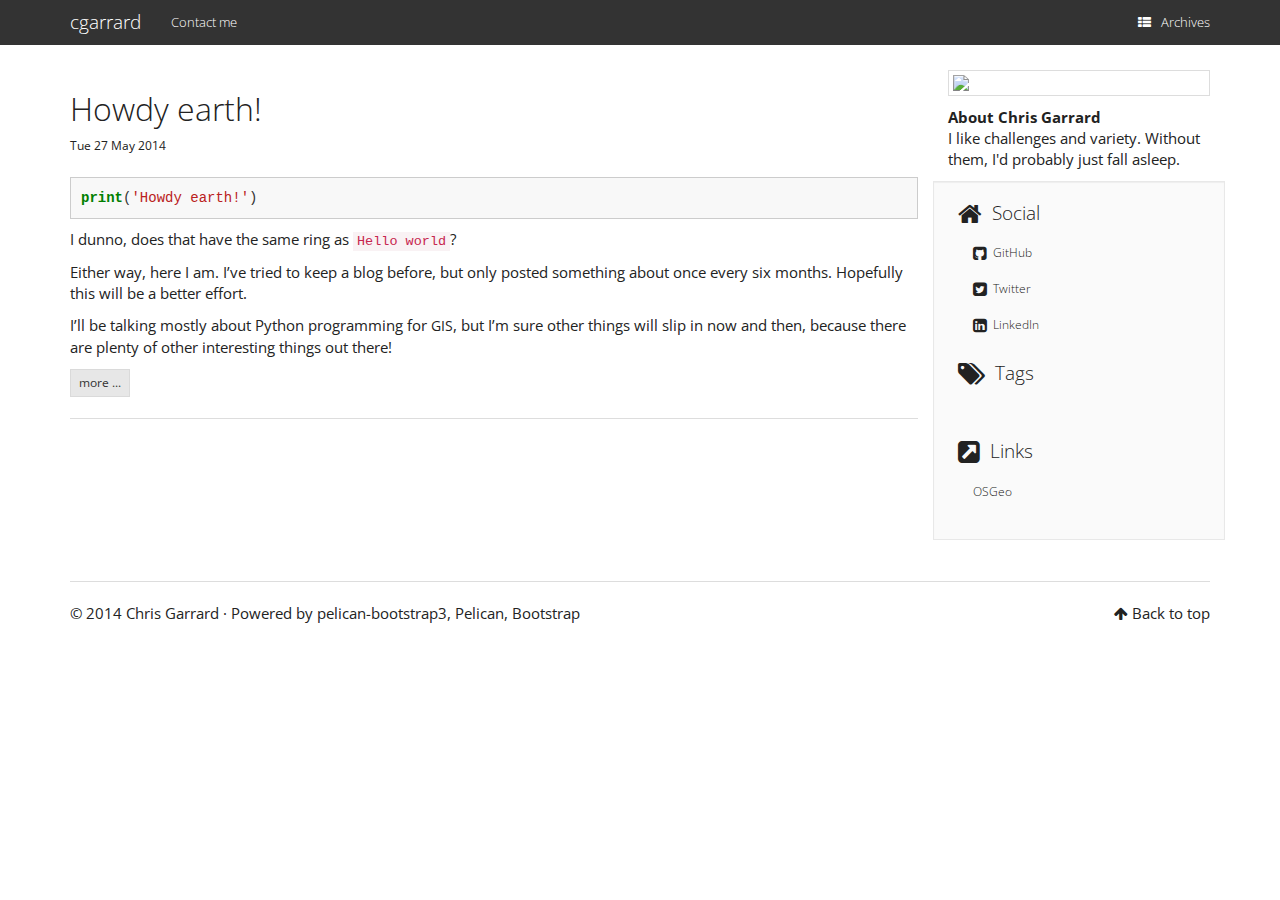
==== index.html @ 85fe24a0 "first commit" ====
<!DOCTYPE html>
<html xmlns="http://www.w3.org/1999/xhtml"
      xmlns:og="http://ogp.me/ns#"
      xmlns:fb="https://www.facebook.com/2008/fbml">
<head>
    <title>cgarrard</title>
    <!-- Using the latest rendering mode for IE -->
    <meta http-equiv="X-UA-Compatible" content="IE=edge">
    <meta charset="utf-8">
    <meta name="viewport" content="width=device-width, initial-scale=1.0">
    
    <link href="/images/favicon.ico" rel="icon">

    <!-- Open Graph tags -->
        <meta property="og:site_name" content="cgarrard" />
            <meta property="og:type" content="website"/>
            <meta property="og:title" content="cgarrard"/>
            <meta property="og:url" content=""/>
            <meta property="og:description" content="cgarrard"/>

    <!-- Bootstrap -->
        <link rel="stylesheet" href="/theme/css/bootstrap.yeti.min.css" type="text/css"/>
    <link href="/theme/css/font-awesome.min.css" rel="stylesheet">

    <link href="/theme/css/pygments/default.css" rel="stylesheet">
        <link href="/theme/css/typogrify.css" rel="stylesheet">
    <link rel="stylesheet" href="/theme/css/style.css" type="text/css"/>
        <link href="/static/custom.css" rel="stylesheet">


</head>
<body>

<div class="navbar navbar-default navbar-fixed-top" role="navigation">
    <div class="container">
        <div class="navbar-header">
            <button type="button" class="navbar-toggle" data-toggle="collapse" data-target=".navbar-ex1-collapse">
                <span class="sr-only">Toggle navigation</span>
                <span class="icon-bar"></span>
                <span class="icon-bar"></span>
                <span class="icon-bar"></span>
            </button>
            <a href="/" class="navbar-brand">
cgarrard            </a>
        </div>
        <div class="collapse navbar-collapse navbar-ex1-collapse">
            <ul class="nav navbar-nav">
                         <li><a href="/pages/contact-me.html">
                             Contact&nbsp;me
                          </a></li>
            </ul>
            <ul class="nav navbar-nav navbar-right">
                <li><a href="/archives.html"><i class="fa fa-th-list"></i><span class="icon-label">Archives</span></a></li>
            </ul>
        </div>
        <!-- /.navbar-collapse -->
    </div>
</div> <!-- /.navbar -->

<div class="container">
    <div class="row">
        <div class="col-sm-9">

            <article>
                <h2><a href="/2014/May/howdy-earth/">Howdy&nbsp;earth!</a></h2>
                    <div class="well well-sm">
<footer class="post-info">
    <span class="label label-default">Date</span>
    <span class="published">
        <i class="fa fa-calendar"></i><time datetime="2014-05-27T01:39:21.033135"> Tue 27 May 2014</time>
    </span>



<span class="label label-default">Tags</span>
	<a href="/tag//"></a>
    
</footer><!-- /.post-info -->                    </div>
                <div class="summary"><div class="highlight"><pre><span class="k">print</span><span class="p">(</span><span class="s">&#39;Howdy earth!&#39;</span><span class="p">)</span>
</pre></div>


<p>I dunno, does that have the same ring as <code>Hello world</code>?</p>
<p>Either way, here I am. I&#8217;ve tried to keep a blog before, but only posted something about once every six months. Hopefully this will be a better&nbsp;effort.</p>
<p>I&#8217;ll be talking mostly about Python programming for <span class="caps">GIS</span>, but I&#8217;m sure other things will slip in now and then, because there are plenty of other interesting things out&nbsp;there!</p>
                    <a class="btn btn-default btn-xs" href="/2014/May/howdy-earth/">more ...</a>
                </div>
            </article>
            <hr/>

        </div>
        <div class="col-sm-3" id="aboutme">
    <p>
        <img width="100%" class="img-thumbnail" src="http://localhost:8000/images/garrard_small.jpg"/>
    </p>
<p>
    <strong>About Chris Garrard</strong><br/>
    I like challenges and variety. Without them, I'd probably just fall asleep.
</p>        </div>
        <div class="col-sm-3 well well-sm" id="sidebar">

<aside>
    <section>
        <ul class="list-group list-group-flush">
                <li class="list-group-item"><h4><i class="fa fa-home fa-lg"></i><span class="icon-label">Social</span></h4>
                  <ul class="list-group" id="social">
                    <li class="list-group-item"><a href="https://github.com/cgarrard"><i class="fa fa-github-square fa-lg"></i> GitHub</a></li>
                    <li class="list-group-item"><a href="http://twitter.com/cmgarrard"><i class="fa fa-twitter-square fa-lg"></i> Twitter</a></li>
                    <li class="list-group-item"><a href="www.linkedin.com/in/chrisgarrard/"><i class="fa fa-linkedin-square fa-lg"></i> LinkedIn</a></li>
                  </ul>
                </li>



                <li class="list-group-item"><a href="/"><h4><i class="fa fa-tags fa-lg"></i><span class="icon-label">Tags</span></h4></a>
                    <ul class="list-group list-inline tagcloud" id="tags">
                        <li class="list-group-item tag-4">
                            <a href="/tag//">
                                
                            </a>
                        </li>
                    </ul>
                </li>    
    <li class="list-group-item"><h4><i class="fa fa-external-link-square fa-lg"></i><span class="icon-label">Links</span></h4>
      <ul class="list-group" id="links">
        <li class="list-group-item">
            <a href="http://www.osgeo.org/" target="_blank">
                OSGeo
            </a>
        </li>
      </ul>
    </li>

        </ul>
    </section>

</aside>        </div>
    </div>
</div>
<footer>
   <div class="container">
      <hr>
      <div class="row">
         <div class="col-xs-10">&copy; 2014 Chris Garrard
            &middot; Powered by <a href="https://github.com/DandyDev/pelican-bootstrap3" target="_blank">pelican-bootstrap3</a>,
            <a href="http://docs.getpelican.com/" target="_blank">Pelican</a>,
            <a href="http://getbootstrap.com" target="_blank">Bootstrap</a>         </div>
         <div class="col-xs-2"><p class="pull-right"><i class="fa fa-arrow-up"></i> <a href="#">Back to top</a></p></div>
      </div>
   </div>
</footer>
<script src="/theme/js/jquery.min.js"></script>

<!-- Include all compiled plugins (below), or include individual files as needed -->
<script src="/theme/js/bootstrap.min.js"></script>

<!-- Enable responsive features in IE8 with Respond.js (https://github.com/scottjehl/Respond) -->
<script src="/theme/js/respond.min.js"></script>

    <!-- Disqus -->
    <script type="text/javascript">
        /* * * CONFIGURATION VARIABLES: EDIT BEFORE PASTING INTO YOUR WEBPAGE * * */
        var disqus_shortname = 'cgarrard'; // required: replace example with your forum shortname

        /* * * DON'T EDIT BELOW THIS LINE * * */
        (function () {
            var s = document.createElement('script');
            s.async = true;
            s.type = 'text/javascript';
            s.src = '//' + disqus_shortname + '.disqus.com/count.js';
            (document.getElementsByTagName('HEAD')[0] || document.getElementsByTagName('BODY')[0]).appendChild(s);
        }());
    </script>
    <!-- End Disqus Code -->
    <!-- Google Analytics Universal -->
    <script type="text/javascript">
        (function(i,s,o,g,r,a,m){i['GoogleAnalyticsObject']=r;i[r]=i[r]||function(){
        (i[r].q=i[r].q||[]).push(arguments)},i[r].l=1*new Date();a=s.createElement(o),
        m=s.getElementsByTagName(o)[0];a.async=1;a.src=g;m.parentNode.insertBefore(a,m)
        })(window,document,'script','//www.google-analytics.com/analytics.js','ga');

        ga('create', 'UA-51349186-1', '');
        ga('send', 'pageview');
    </script>
    <!-- End Google Analytics Universal Code -->
</body>
</html>
---- theme/css/pygments/default.css ----
.highlight pre .hll { background-color: #ffffcc }
.highlight pre, .highlighttable pre { background: #f8f8f8; }
.highlight pre .c { color: #408080; font-style: italic } /* Comment */
.highlight pre .err { border: 1px solid #FF0000 } /* Error */
.highlight pre .k { color: #008000; font-weight: bold } /* Keyword */
.highlight pre .o { color: #666666 } /* Operator */
.highlight pre .cm { color: #408080; font-style: italic } /* Comment.Multiline */
.highlight pre .cp { color: #BC7A00 } /* Comment.Preproc */
.highlight pre .c1 { color: #408080; font-style: italic } /* Comment.Single */
.highlight pre .cs { color: #408080; font-style: italic } /* Comment.Special */
.highlight pre .gd { color: #A00000 } /* Generic.Deleted */
.highlight pre .ge { font-style: italic } /* Generic.Emph */
.highlight pre .gr { color: #FF0000 } /* Generic.Error */
.highlight pre .gh { color: #000080; font-weight: bold } /* Generic.Heading */
.highlight pre .gi { color: #00A000 } /* Generic.Inserted */
.highlight pre .go { color: #888888 } /* Generic.Output */
.highlight pre .gp { color: #000080; font-weight: bold } /* Generic.Prompt */
.highlight pre .gs { font-weight: bold } /* Generic.Strong */
.highlight pre .gu { color: #800080; font-weight: bold } /* Generic.Subheading */
.highlight pre .gt { color: #0044DD } /* Generic.Traceback */
.highlight pre .kc { color: #008000; font-weight: bold } /* Keyword.Constant */
.highlight pre .kd { color: #008000; font-weight: bold } /* Keyword.Declaration */
.highlight pre .kn { color: #008000; font-weight: bold } /* Keyword.Namespace */
.highlight pre .kp { color: #008000 } /* Keyword.Pseudo */
.highlight pre .kr { color: #008000; font-weight: bold } /* Keyword.Reserved */
.highlight pre .kt { color: #B00040 } /* Keyword.Type */
.highlight pre .m { color: #666666 } /* Literal.Number */
.highlight pre .s { color: #BA2121 } /* Literal.String */
.highlight pre .na { color: #7D9029 } /* Name.Attribute */
.highlight pre .nb { color: #008000 } /* Name.Builtin */
.highlight pre .nc { color: #0000FF; font-weight: bold } /* Name.Class */
.highlight pre .no { color: #880000 } /* Name.Constant */
.highlight pre .nd { color: #AA22FF } /* Name.Decorator */
.highlight pre .ni { color: #999999; font-weight: bold } /* Name.Entity */
.highlight pre .ne { color: #D2413A; font-weight: bold } /* Name.Exception */
.highlight pre .nf { color: #0000FF } /* Name.Function */
.highlight pre .nl { color: #A0A000 } /* Name.Label */
.highlight pre .nn { color: #0000FF; font-weight: bold } /* Name.Namespace */
.highlight pre .nt { color: #008000; font-weight: bold } /* Name.Tag */
.highlight pre .nv { color: #19177C } /* Name.Variable */
.highlight pre .ow { color: #AA22FF; font-weight: bold } /* Operator.Word */
.highlight pre .w { color: #bbbbbb } /* Text.Whitespace */
.highlight pre .mf { color: #666666 } /* Literal.Number.Float */
.highlight pre .mh { color: #666666 } /* Literal.Number.Hex */
.highlight pre .mi { color: #666666 } /* Literal.Number.Integer */
.highlight pre .mo { color: #666666 } /* Literal.Number.Oct */
.highlight pre .sb { color: #BA2121 } /* Literal.String.Backtick */
.highlight pre .sc { color: #BA2121 } /* Literal.String.Char */
.highlight pre .sd { color: #BA2121; font-style: italic } /* Literal.String.Doc */
.highlight pre .s2 { color: #BA2121 } /* Literal.String.Double */
.highlight pre .se { color: #BB6622; font-weight: bold } /* Literal.String.Escape */
.highlight pre .sh { color: #BA2121 } /* Literal.String.Heredoc */
.highlight pre .si { color: #BB6688; font-weight: bold } /* Literal.String.Interpol */
.highlight pre .sx { color: #008000 } /* Literal.String.Other */
.highlight pre .sr { color: #BB6688 } /* Literal.String.Regex */
.highlight pre .s1 { color: #BA2121 } /* Literal.String.Single */
.highlight pre .ss { color: #19177C } /* Literal.String.Symbol */
.highlight pre .bp { color: #008000 } /* Name.Builtin.Pseudo */
.highlight pre .vc { color: #19177C } /* Name.Variable.Class */
.highlight pre .vg { color: #19177C } /* Name.Variable.Global */
.highlight pre .vi { color: #19177C } /* Name.Variable.Instance */
.highlight pre .il { color: #666666 } /* Literal.Number.Integer.Long */
---- theme/css/typogrify.css ----
.caps {font-size:.92em;}
.amp {color:#666; font-size:1.05em;font-family:"Warnock Pro", "Goudy Old Style","Palatino","Book Antiqua",serif; font-style:italic;}    
.dquo {margin-left:-.38em;}
---- theme/css/style.css ----
body {
    padding-top: 70px;
}

#sidebar .list-group, #sidebar .list-group-item {
    background-color: transparent;
}

/* for list-groups nested within a list-group-item, reset the bottom margin */
.list-group-item > .list-group {
    margin-bottom: 0px;
}

/* for list-group-items nested within a list-group-item, reset the bottom
   padding of the last item, b/c the containing item has paddimg already 
 */
.list-group-item .list-group-item:last-child {
    padding-bottom: 0px;
}

.list-group-item {
    border: none;
}

.tag-0 {
    font-size: 16pt;
}

.tag-1 {
    font-size: 13pt;
}

.tag-2 {
    font-size: 10pt;
}

.tag-3 {
    font-size: 8pt;
}

.tag-4 {
    font-size: 6pt;
}

#sidebar {
    padding-top: 0px;
    -ms-word-break: break-all;
    word-break: break-all;
    word-break: break-word;
    -webkit-hyphens: auto;
    -moz-hyphens: auto;
    -ms-hyphens: auto;
    hyphens: auto;
}

#sidebar a {
    color: inherit;
}

.icon-label {
    margin-left: 10px;
}

/* Example for how to control spacing between icon and label in specific
   lists in the sidebar. To change, override in your CUSTOM_CSS           */
#sidebar #social i {
    margin-right: 3px;
}

a, a:hover {
    color: inherit;
}

.entry-content a {
    text-decoration: none;
    border-bottom: 1px dotted;
}

.entry-content a:hover {
    text-decoration: none;
    border-bottom: 1px solid;
}

.entry-content img {
    max-width: 100%;
    height: auto;
}

.entry-content figcaption, .caption {
    font-size: small;
    margin-bottom: 2px;
}

.floatright, .align-right {
    float: right;
}

.floatleft, .align-left {
    float: left;
}

.floatcenter, .align-center {
    display: block;
    margin-left: auto;
    margin-right: auto;
}

figure.floatright, .align-right {
    margin-left: 4px;
}

figure.floatleft, .align-left {
    margin-right: 4px;
}

figure.floatcenter, .align-center {
    margin-bottom: 11px;
}

.highlighttable pre {
    /* Removes bootstrap default margin-bottom */
    margin-bottom: 0px;
}

.highlighttable {
    /* Adds them margin-bottom to highlightable instead of <pre> */
    margin-bottom: 11px;
}

.highlighttable {
    width: 100%;
}

#categories ul, #tags ul {
    list-style: none;
    padding: 0;
    margin-left: 0;
}

.docutils.footnote td.label {
    display: table-cell;
    font-size: inherit;
    font-weight: inherit;
    line-height: inherit;
    color: inherit;
    text-align: inherit;
    white-space: inherit;
    border-radius: inherit;
}

.categories-timestamp {
    color: #AAAAAA;
    font-size: 0.9em;
    margin-right: 10px;
}

.tagcloud li {
    padding: 0px;
}
---- static/custom.css ----
article .well {
    padding: 0;
    background-color: inherit;
    border: none;
    -webkit-box-shadow: none;
    -box-shadow: none;
    font-size: 12px;
}

/*article .well footer .label {
    display: none;
}
*/
/*article .well footer a {
    float: right;
}*/

/*article .well footer .published {
    padding-right: 20px;
}
*/
/*article .well footer .published i {
    display: none;
}*/

.post-info .label, .post-info i {
    display: none;
}

.post-info .published {
    padding-right: 20px;
}

.page-header {
    margin-bottom: 0;
}

/*a:hover {
    color: #336600;
    text-decoration: none;
}*/
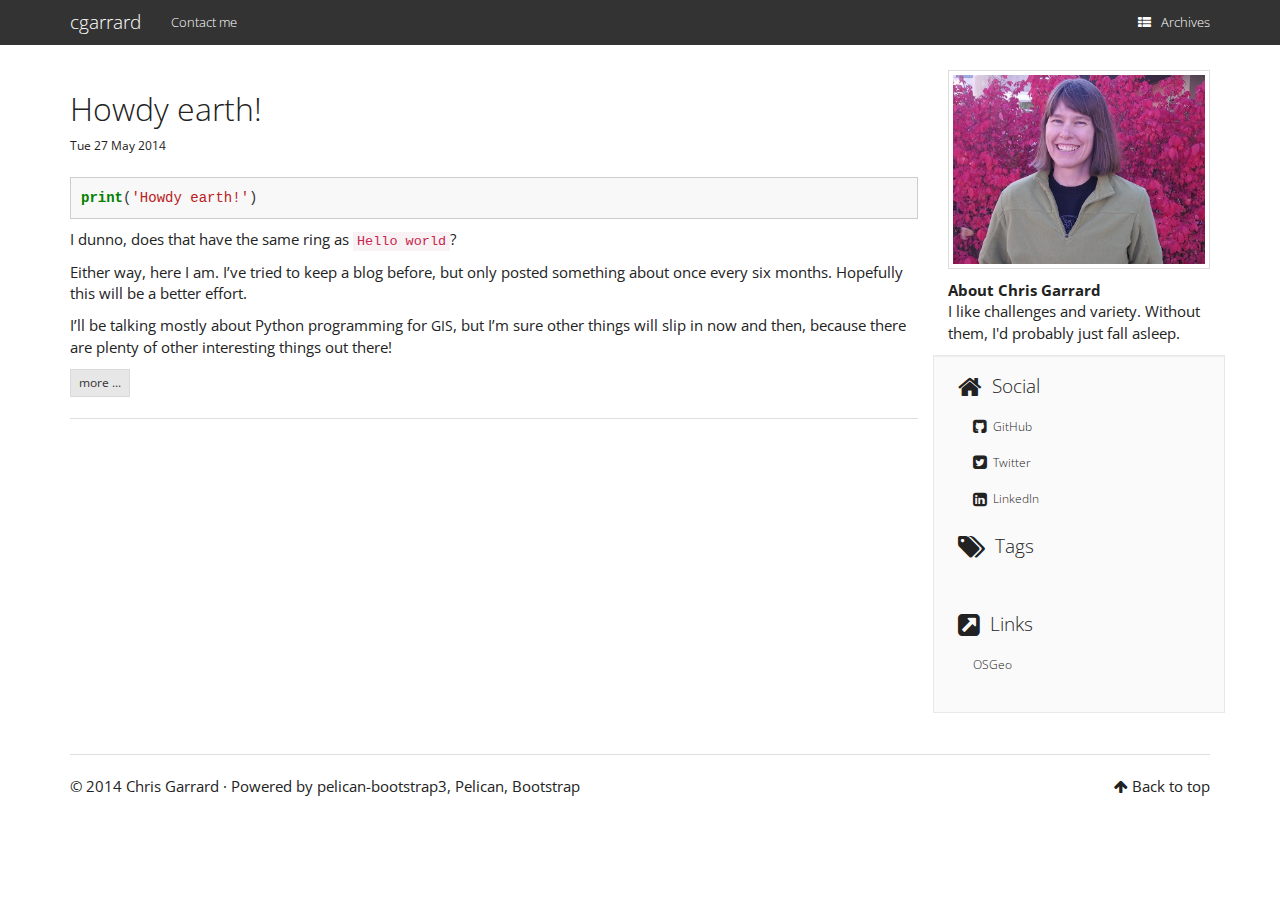
==== commit 9a8c5fac: "fix photo url" ====
--- a/index.html
+++ b/index.html
@@ -91,7 +91,7 @@
         </div>
         <div class="col-sm-3" id="aboutme">
     <p>
-        <img width="100%" class="img-thumbnail" src="http://localhost:8000/images/garrard_small.jpg"/>
+        <img width="100%" class="img-thumbnail" src="/images/garrard_small.jpg"/>
     </p>
 <p>
     <strong>About Chris Garrard</strong><br/>
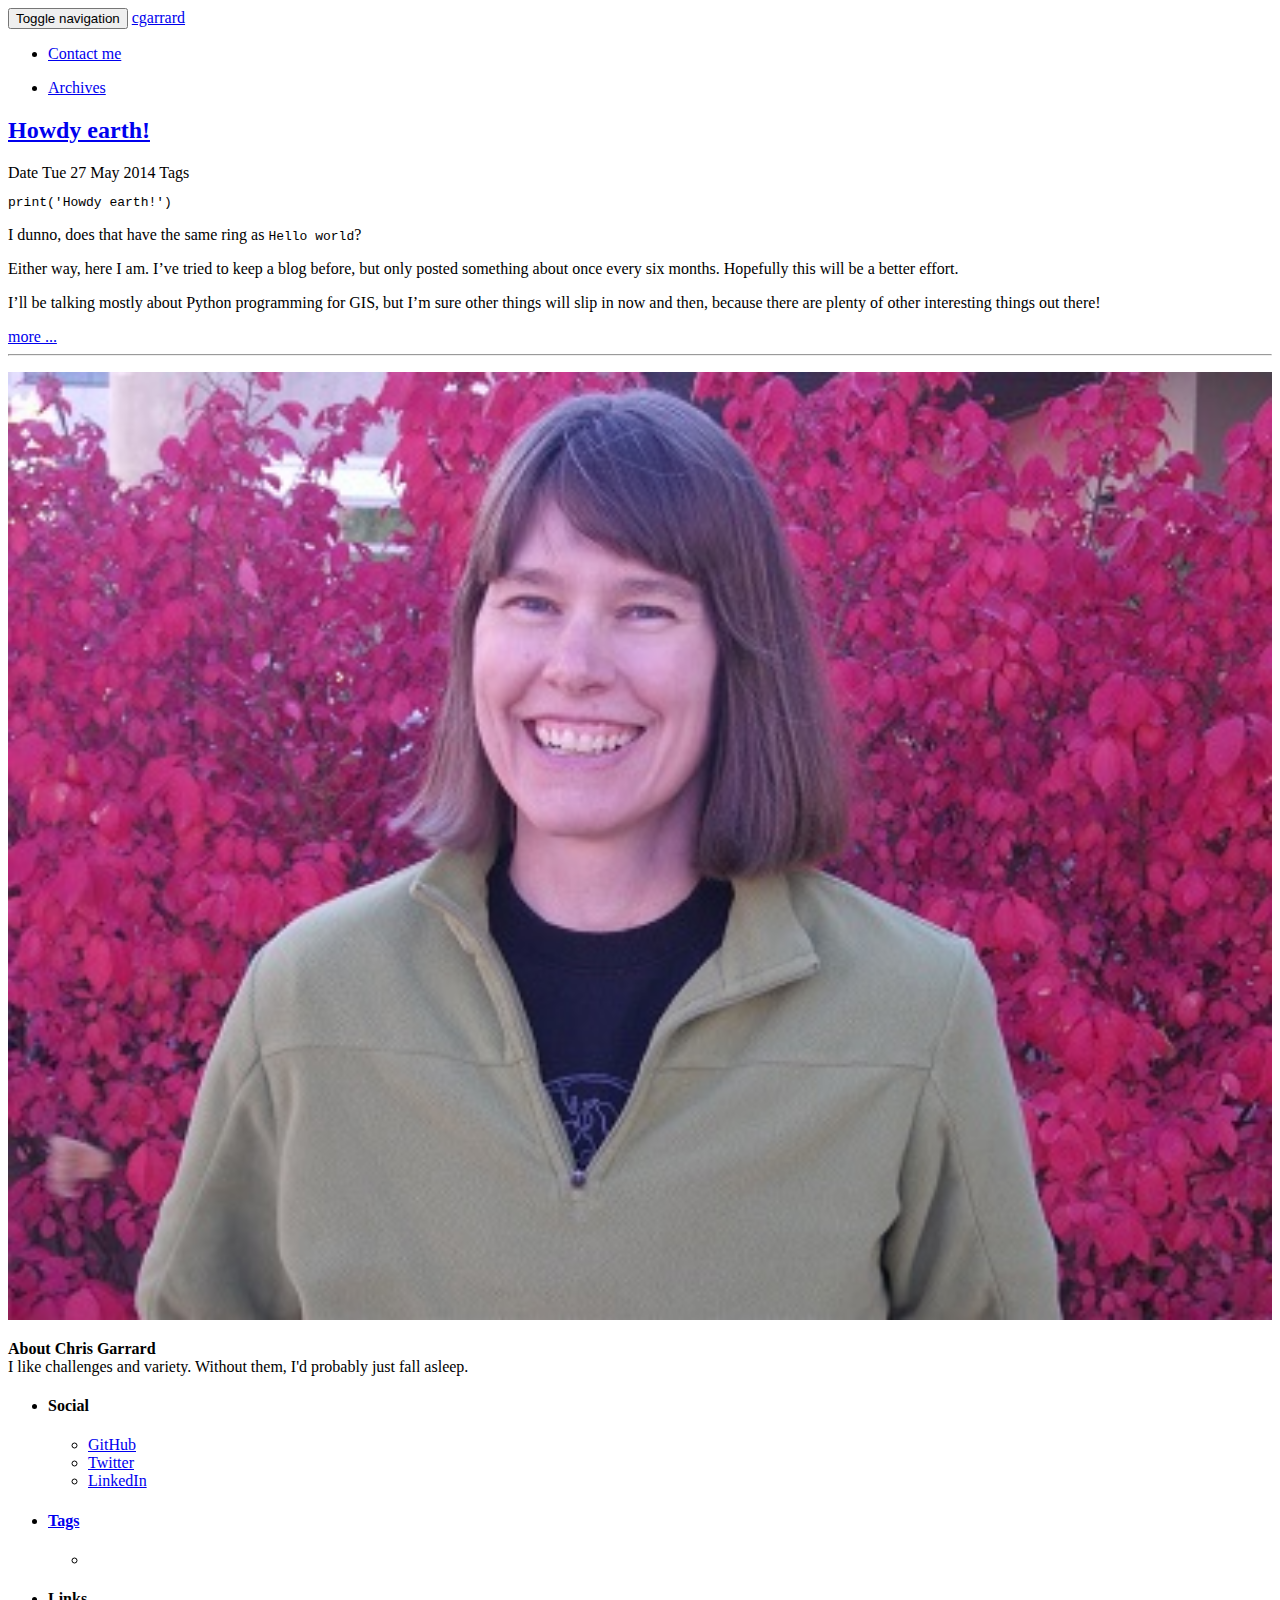
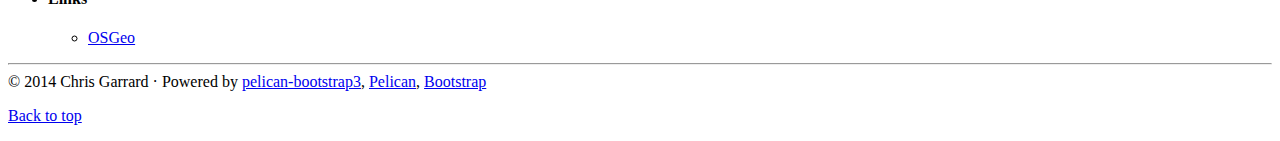
==== commit 443561ca: "fix disqus" ====
--- a/index.html
+++ b/index.html
@@ -9,23 +9,23 @@
     <meta charset="utf-8">
     <meta name="viewport" content="width=device-width, initial-scale=1.0">
     
-    <link href="/images/favicon.ico" rel="icon">
+    <link href="http://www.cgarrard.com/images/favicon.ico" rel="icon">
 
     <!-- Open Graph tags -->
         <meta property="og:site_name" content="cgarrard" />
             <meta property="og:type" content="website"/>
             <meta property="og:title" content="cgarrard"/>
-            <meta property="og:url" content=""/>
+            <meta property="og:url" content="http://www.cgarrard.com"/>
             <meta property="og:description" content="cgarrard"/>
 
     <!-- Bootstrap -->
-        <link rel="stylesheet" href="/theme/css/bootstrap.yeti.min.css" type="text/css"/>
-    <link href="/theme/css/font-awesome.min.css" rel="stylesheet">
+        <link rel="stylesheet" href="http://www.cgarrard.com/theme/css/bootstrap.yeti.min.css" type="text/css"/>
+    <link href="http://www.cgarrard.com/theme/css/font-awesome.min.css" rel="stylesheet">
 
-    <link href="/theme/css/pygments/default.css" rel="stylesheet">
-        <link href="/theme/css/typogrify.css" rel="stylesheet">
-    <link rel="stylesheet" href="/theme/css/style.css" type="text/css"/>
-        <link href="/static/custom.css" rel="stylesheet">
+    <link href="http://www.cgarrard.com/theme/css/pygments/default.css" rel="stylesheet">
+        <link href="http://www.cgarrard.com/theme/css/typogrify.css" rel="stylesheet">
+    <link rel="stylesheet" href="http://www.cgarrard.com/theme/css/style.css" type="text/css"/>
+        <link href="http://www.cgarrard.com/static/custom.css" rel="stylesheet">
 
 
 </head>
@@ -40,17 +40,17 @@
                 <span class="icon-bar"></span>
                 <span class="icon-bar"></span>
             </button>
-            <a href="/" class="navbar-brand">
+            <a href="http://www.cgarrard.com/" class="navbar-brand">
 cgarrard            </a>
         </div>
         <div class="collapse navbar-collapse navbar-ex1-collapse">
             <ul class="nav navbar-nav">
-                         <li><a href="/pages/contact-me.html">
+                         <li><a href="http://www.cgarrard.com/pages/contact-me.html">
                              Contact&nbsp;me
                           </a></li>
             </ul>
             <ul class="nav navbar-nav navbar-right">
-                <li><a href="/archives.html"><i class="fa fa-th-list"></i><span class="icon-label">Archives</span></a></li>
+                <li><a href="http://www.cgarrard.com/archives.html"><i class="fa fa-th-list"></i><span class="icon-label">Archives</span></a></li>
             </ul>
         </div>
         <!-- /.navbar-collapse -->
@@ -62,7 +62,7 @@
         <div class="col-sm-9">
 
             <article>
-                <h2><a href="/2014/May/howdy-earth/">Howdy&nbsp;earth!</a></h2>
+                <h2><a href="http://www.cgarrard.com/2014/May/howdy-earth/">Howdy&nbsp;earth!</a></h2>
                     <div class="well well-sm">
 <footer class="post-info">
     <span class="label label-default">Date</span>
@@ -73,7 +73,7 @@
 
 
 <span class="label label-default">Tags</span>
-	<a href="/tag//"></a>
+	<a href="http://www.cgarrard.com/tag//"></a>
     
 </footer><!-- /.post-info -->                    </div>
                 <div class="summary"><div class="highlight"><pre><span class="k">print</span><span class="p">(</span><span class="s">&#39;Howdy earth!&#39;</span><span class="p">)</span>
@@ -83,7 +83,7 @@
 <p>I dunno, does that have the same ring as <code>Hello world</code>?</p>
 <p>Either way, here I am. I&#8217;ve tried to keep a blog before, but only posted something about once every six months. Hopefully this will be a better&nbsp;effort.</p>
 <p>I&#8217;ll be talking mostly about Python programming for <span class="caps">GIS</span>, but I&#8217;m sure other things will slip in now and then, because there are plenty of other interesting things out&nbsp;there!</p>
-                    <a class="btn btn-default btn-xs" href="/2014/May/howdy-earth/">more ...</a>
+                    <a class="btn btn-default btn-xs" href="http://www.cgarrard.com/2014/May/howdy-earth/">more ...</a>
                 </div>
             </article>
             <hr/>
@@ -106,16 +106,16 @@
                   <ul class="list-group" id="social">
                     <li class="list-group-item"><a href="https://github.com/cgarrard"><i class="fa fa-github-square fa-lg"></i> GitHub</a></li>
                     <li class="list-group-item"><a href="http://twitter.com/cmgarrard"><i class="fa fa-twitter-square fa-lg"></i> Twitter</a></li>
-                    <li class="list-group-item"><a href="www.linkedin.com/in/chrisgarrard/"><i class="fa fa-linkedin-square fa-lg"></i> LinkedIn</a></li>
+                    <li class="list-group-item"><a href="http://www.linkedin.com/in/chrisgarrard/"><i class="fa fa-linkedin-square fa-lg"></i> LinkedIn</a></li>
                   </ul>
                 </li>
 
 
 
-                <li class="list-group-item"><a href="/"><h4><i class="fa fa-tags fa-lg"></i><span class="icon-label">Tags</span></h4></a>
+                <li class="list-group-item"><a href="http://www.cgarrard.com/"><h4><i class="fa fa-tags fa-lg"></i><span class="icon-label">Tags</span></h4></a>
                     <ul class="list-group list-inline tagcloud" id="tags">
                         <li class="list-group-item tag-4">
-                            <a href="/tag//">
+                            <a href="http://www.cgarrard.com/tag//">
                                 
                             </a>
                         </li>
@@ -149,13 +149,13 @@
       </div>
    </div>
 </footer>
-<script src="/theme/js/jquery.min.js"></script>
+<script src="http://www.cgarrard.com/theme/js/jquery.min.js"></script>
 
 <!-- Include all compiled plugins (below), or include individual files as needed -->
-<script src="/theme/js/bootstrap.min.js"></script>
+<script src="http://www.cgarrard.com/theme/js/bootstrap.min.js"></script>
 
 <!-- Enable responsive features in IE8 with Respond.js (https://github.com/scottjehl/Respond) -->
-<script src="/theme/js/respond.min.js"></script>
+<script src="http://www.cgarrard.com/theme/js/respond.min.js"></script>
 
     <!-- Disqus -->
     <script type="text/javascript">
@@ -179,7 +179,7 @@
         m=s.getElementsByTagName(o)[0];a.async=1;a.src=g;m.parentNode.insertBefore(a,m)
         })(window,document,'script','//www.google-analytics.com/analytics.js','ga');
 
-        ga('create', 'UA-51349186-1', '');
+        ga('create', 'UA-51349186-1', 'cgarrard.com');
         ga('send', 'pageview');
     </script>
     <!-- End Google Analytics Universal Code -->
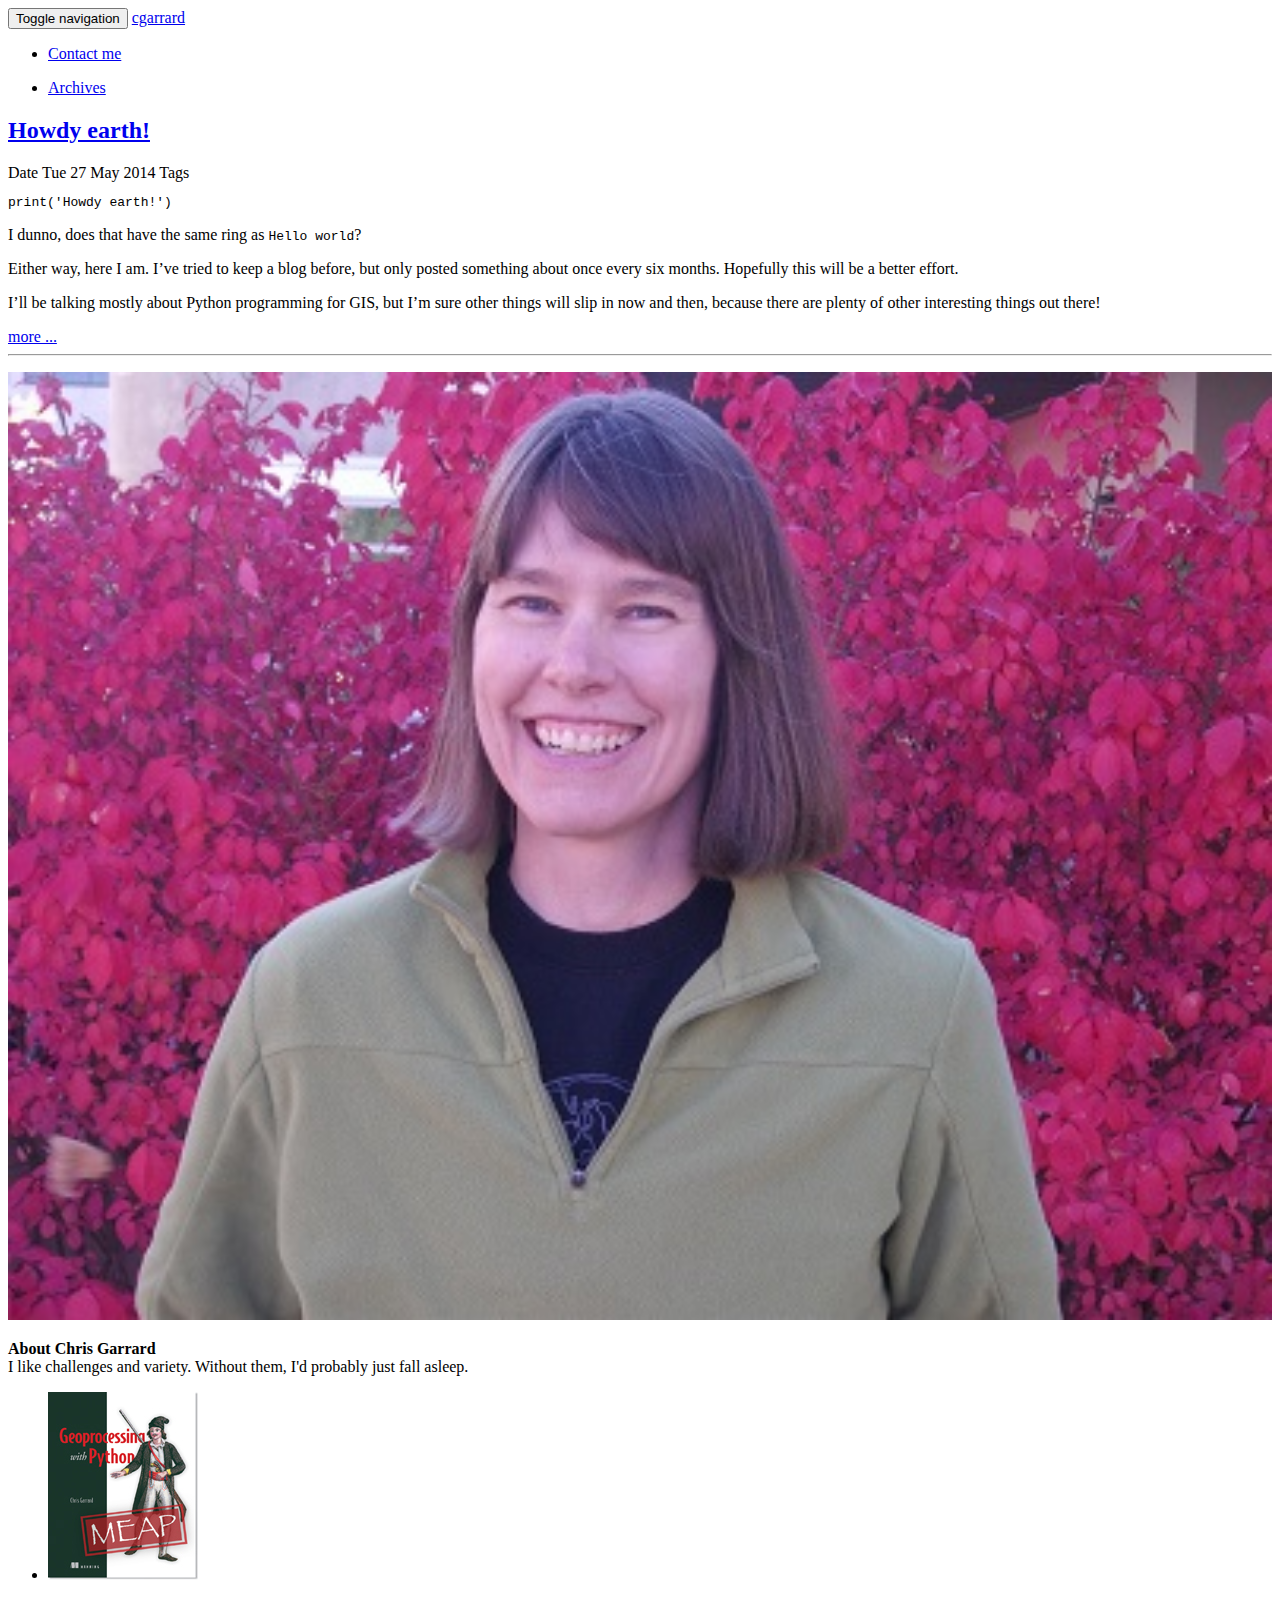
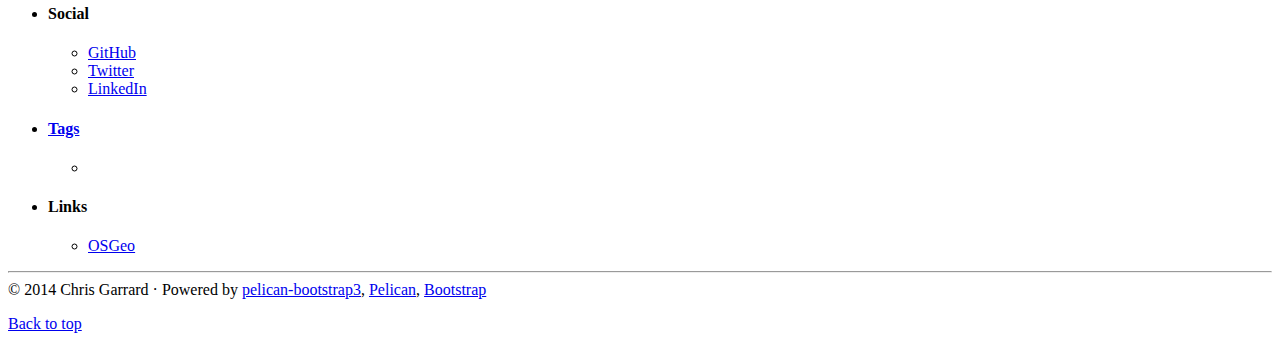
==== commit 23f40771: "add book link" ====
--- a/index.html
+++ b/index.html
@@ -101,7 +101,15 @@
 
 <aside>
     <section>
-        <ul class="list-group list-group-flush">
+    <li class="list-group-item">
+      <ul class="list-group" id="links">
+        <li class="list-group-item">
+            <a href="http://manning.com/garrard/?a_aid=geopy&a_bid=c3bae5be" target="_blank">
+                <img src="/images/garrard_cover150.jpg">
+            </a>
+        </li>
+      </ul>
+    </li>        <ul class="list-group list-group-flush">
                 <li class="list-group-item"><h4><i class="fa fa-home fa-lg"></i><span class="icon-label">Social</span></h4>
                   <ul class="list-group" id="social">
                     <li class="list-group-item"><a href="https://github.com/cgarrard"><i class="fa fa-github-square fa-lg"></i> GitHub</a></li>
@@ -120,7 +128,7 @@
                             </a>
                         </li>
                     </ul>
-                </li>    
+                </li>
     <li class="list-group-item"><h4><i class="fa fa-external-link-square fa-lg"></i><span class="icon-label">Links</span></h4>
       <ul class="list-group" id="links">
         <li class="list-group-item">
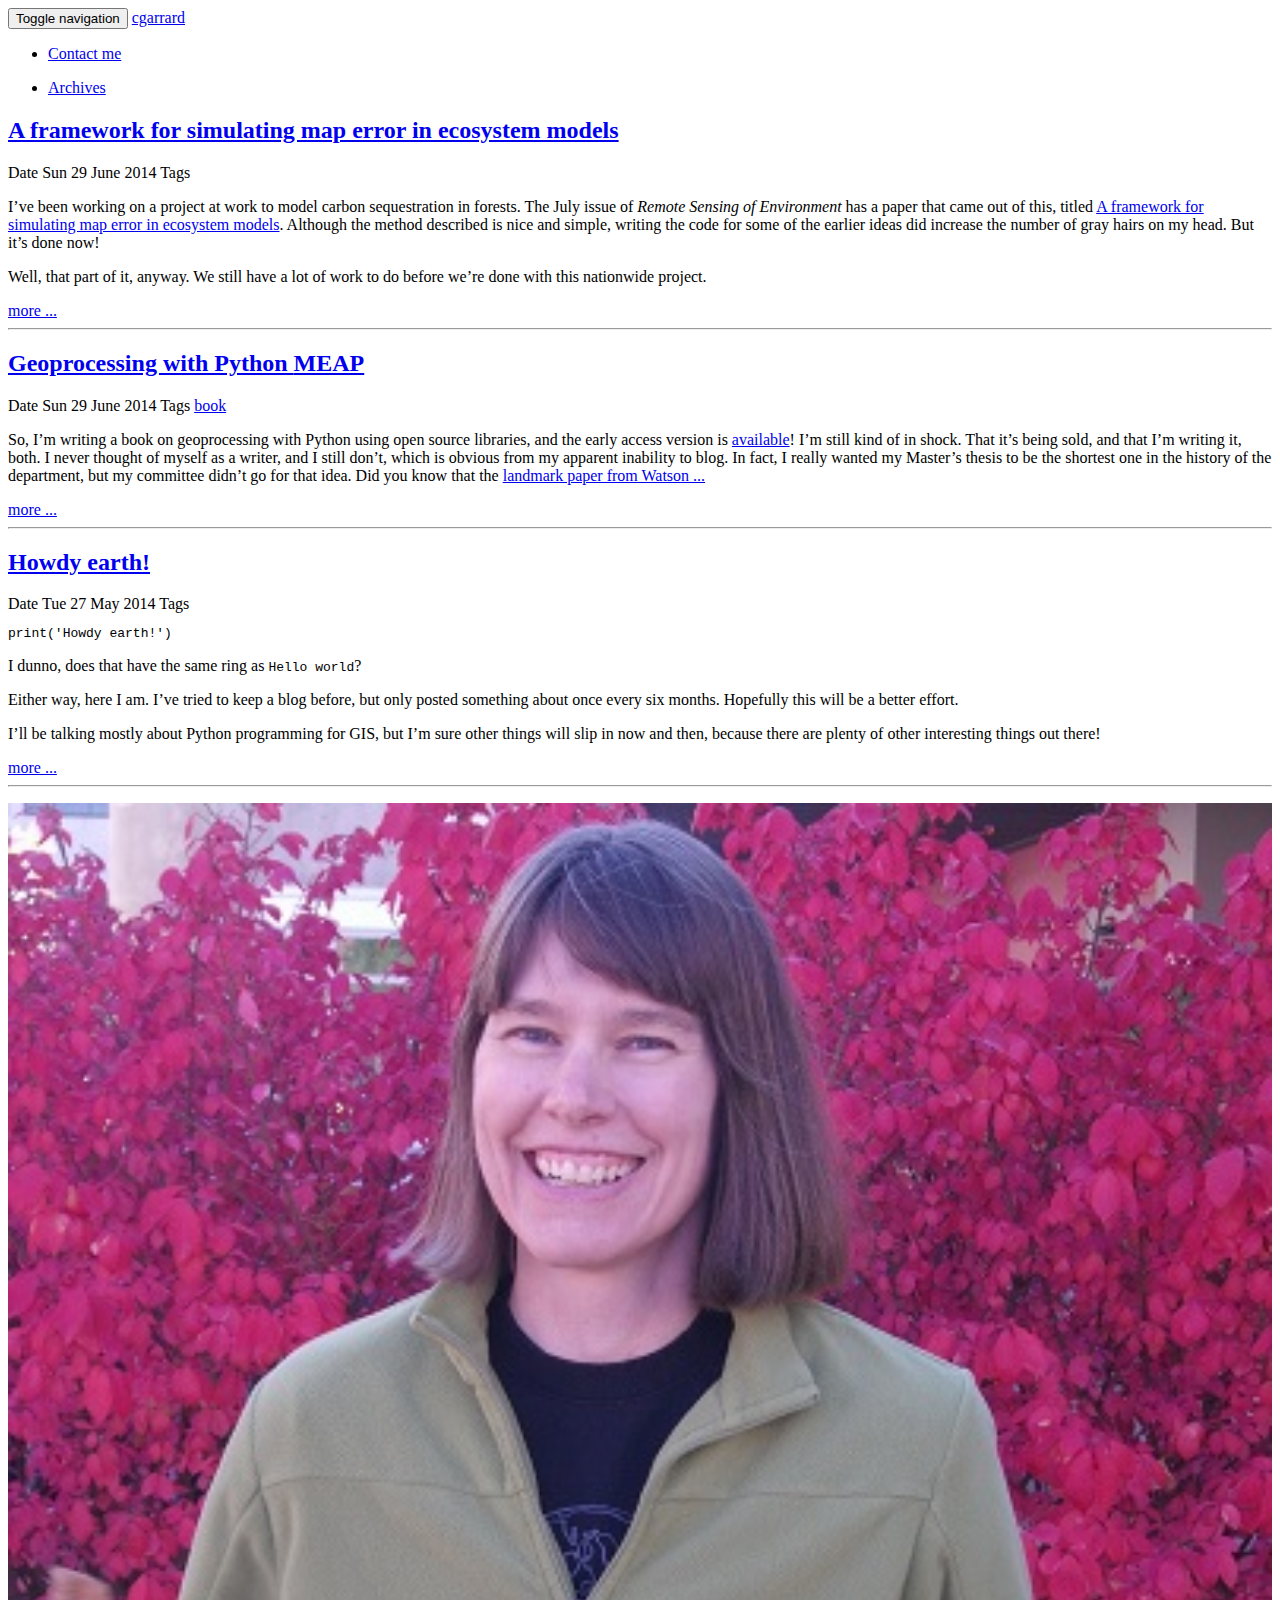
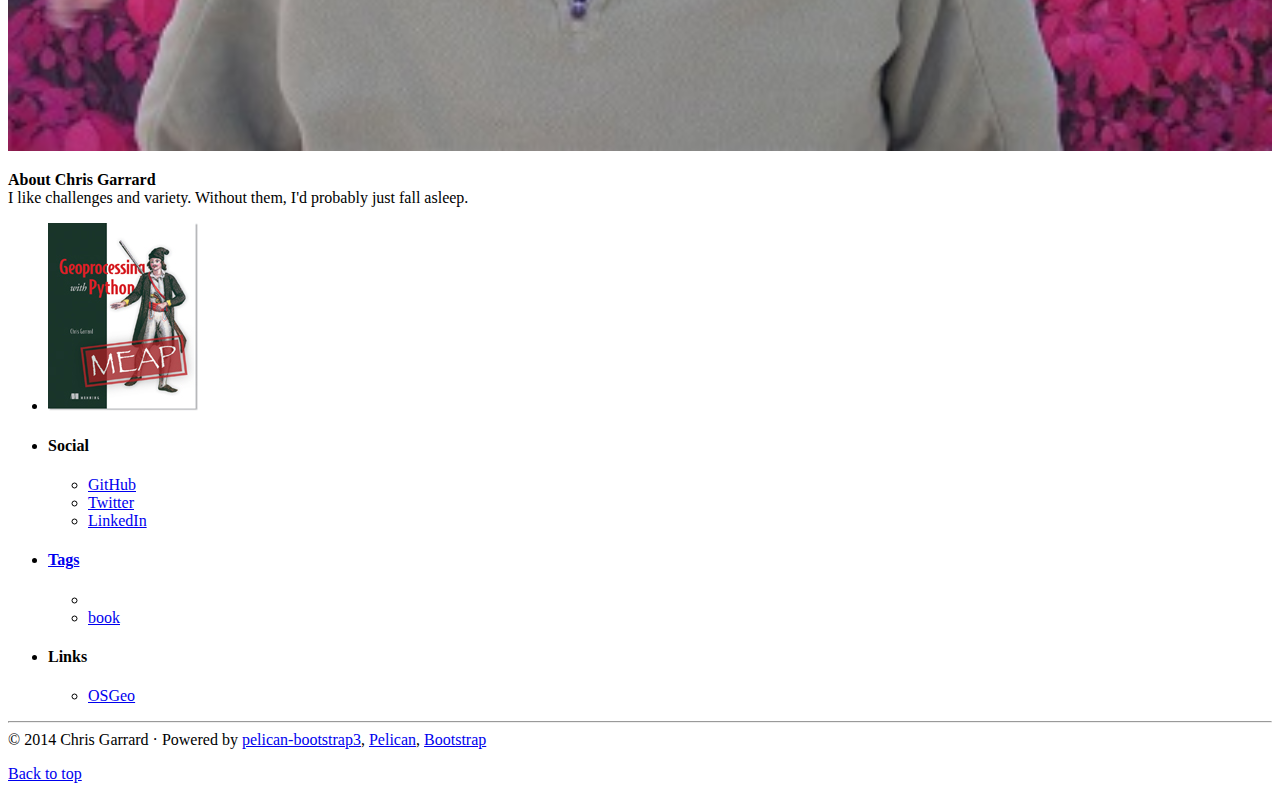
==== commit 348363d8: "meap & rse" ====
--- a/index.html
+++ b/index.html
@@ -62,6 +62,47 @@
         <div class="col-sm-9">
 
             <article>
+                <h2><a href="http://www.cgarrard.com/2014/Jun/a-framework-for-simulating-map-error-in-ecosystem-models/">A framework for simulating map error in ecosystem&nbsp;models</a></h2>
+                    <div class="well well-sm">
+<footer class="post-info">
+    <span class="label label-default">Date</span>
+    <span class="published">
+        <i class="fa fa-calendar"></i><time datetime="2014-06-29T21:33:13.246419"> Sun 29 June 2014</time>
+    </span>
+
+
+
+<span class="label label-default">Tags</span>
+	<a href="http://www.cgarrard.com/tag//"></a>
+    
+</footer><!-- /.post-info -->                    </div>
+                <div class="summary"><p>I&#8217;ve been working on a project at work to model carbon sequestration in forests. The July issue of <em>Remote Sensing of Environment</em> has a paper that came out of this, titled <a href="http://dx.doi.org/10.1016/j.rse.2014.04.028">A framework for simulating map error in ecosystem models</a>. Although the method described is nice and simple, writing the code for some of the earlier ideas did increase the number of gray hairs on my head. But it&#8217;s done&nbsp;now!</p>
+<p>Well, that part of it, anyway. We still have a lot of work to do before we&#8217;re done with this nationwide&nbsp;project.</p>
+                    <a class="btn btn-default btn-xs" href="http://www.cgarrard.com/2014/Jun/a-framework-for-simulating-map-error-in-ecosystem-models/">more ...</a>
+                </div>
+            </article>
+            <hr/>
+            <article>
+                <h2><a href="http://www.cgarrard.com/2014/Jun/geoprocessing-with-python-meap/">Geoprocessing with Python <span class="caps">MEAP</span></a></h2>
+                    <div class="well well-sm">
+<footer class="post-info">
+    <span class="label label-default">Date</span>
+    <span class="published">
+        <i class="fa fa-calendar"></i><time datetime="2014-06-29T20:50:42.818543"> Sun 29 June 2014</time>
+    </span>
+
+
+
+<span class="label label-default">Tags</span>
+	<a href="http://www.cgarrard.com/tag/book/">book</a>
+    
+</footer><!-- /.post-info -->                    </div>
+                <div class="summary"><p>So, I&#8217;m writing a book on geoprocessing with Python using open source libraries, and the early access version is <a href="http://manning.com/garrard/?a_aid=geopy&amp;a_bid=c3bae5be">available</a>! I&#8217;m still kind of in shock. That it&#8217;s being sold, and that I&#8217;m writing it, both. I never thought of myself as a writer, and I still don&#8217;t, which is obvious from my apparent inability to blog. In fact, I really wanted my Master&#8217;s thesis to be the shortest one in the history of the department, but my committee didn&#8217;t go for that idea. Did you know that the <a href="http://www.nature.com/nature/dna50/watsoncrick.pdf">landmark paper from Watson ...</a></p>
+                    <a class="btn btn-default btn-xs" href="http://www.cgarrard.com/2014/Jun/geoprocessing-with-python-meap/">more ...</a>
+                </div>
+            </article>
+            <hr/>
+            <article>
                 <h2><a href="http://www.cgarrard.com/2014/May/howdy-earth/">Howdy&nbsp;earth!</a></h2>
                     <div class="well well-sm">
 <footer class="post-info">
@@ -122,9 +163,14 @@
 
                 <li class="list-group-item"><a href="http://www.cgarrard.com/"><h4><i class="fa fa-tags fa-lg"></i><span class="icon-label">Tags</span></h4></a>
                     <ul class="list-group list-inline tagcloud" id="tags">
-                        <li class="list-group-item tag-4">
+                        <li class="list-group-item tag-1">
                             <a href="http://www.cgarrard.com/tag//">
                                 
+                            </a>
+                        </li>
+                        <li class="list-group-item tag-4">
+                            <a href="http://www.cgarrard.com/tag/book/">
+                                book
                             </a>
                         </li>
                     </ul>
